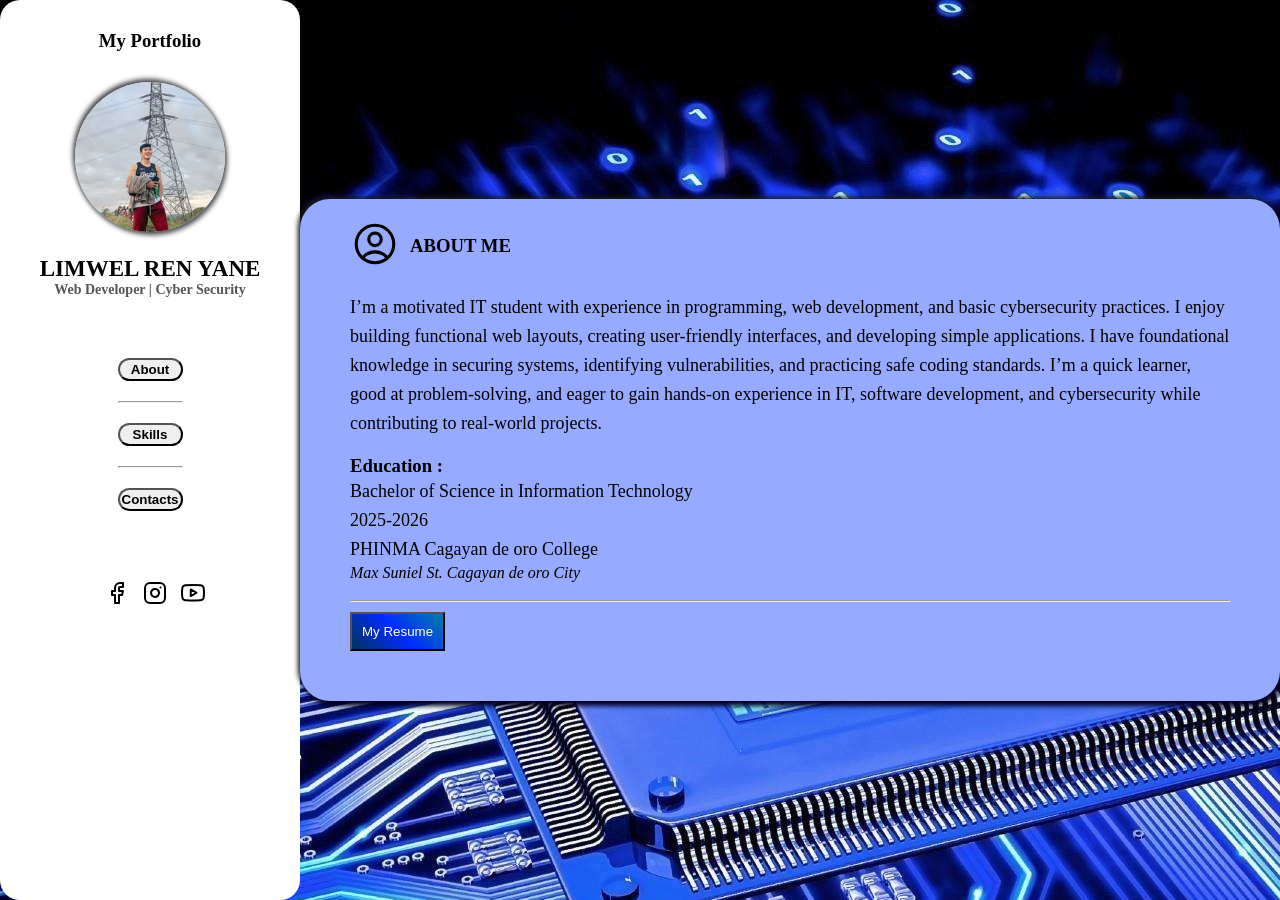
==== index.html @ 71561e13 "Update and rename lim.html to index.html" ====
<!DOCTYPE html>
<html lang="en">
<head>
  <meta charset="UTF-8" />
  <meta name="viewport" content="width=device-width, initial-scale=1.0"/>
  <title>Limwel-Yane</title>
  <link rel="stylesheet" href="yan.css" />
</head>
<body>
  <div class="container">
    <header>
      <div class="head">
        <h3>My Portfolio</h3>
      </div>
      <div class="lim">
        <img src="imglim.jpg" alt="personal image" />
      </div>
      <div class="name">
        <h1>LIMWEL REN YANE</h1>
        <h2>Web Developer | Cyber Security</h2>
      </div>
      <nav>
        <ul>
          <li><a href="#" onclick="showSection('about')"><button>About</button></a></li><hr>
          <li><a href="#" onclick="showSection('skills')"><button>Skills</button></a></li><hr>
          <li><a href="#" onclick="showSection('contacts')"><button>Contacts</button></a></li>
        </ul> 
      </nav>
      <div class="icons">
        <svg xmlns="http://www.w3.org/2000/svg" width="24" height="24" viewBox="0 0 24 24" fill="none" stroke="currentColor" stroke-width="2" stroke-linecap="round" stroke-linejoin="round"><path d="M18 2h-3a5 5 0 0 0-5 5v3H7v4h3v8h4v-8h3l1-4h-4V7a1 1 0 0 1 1-1h3z"/></svg>
        <svg xmlns="http://www.w3.org/2000/svg" width="24" height="24" viewBox="0 0 24 24" fill="none" stroke="currentColor" stroke-width="2" stroke-linecap="round" stroke-linejoin="round"><rect x="2" y="2" width="20" height="20" rx="5" ry="5"/><path d="M16 11.37A4 4 0 1 1 12.63 8 4 4 0 0 1 16 11.37z"/><line x1="17.5" y1="6.5" x2="17.51" y2="6.5"/></svg>
        <svg xmlns="http://www.w3.org/2000/svg" width="24" height="24" viewBox="0 0 24 24" fill="none" stroke="currentColor" stroke-width="2" stroke-linecap="round" stroke-linejoin="round"><path d="M22.54 6.42a2.78 2.78 0 0 0-1.94-2C18.88 4 12 4 12 4s-6.88 0-8.6.46a2.78 2.78 0 0 0-1.94 2A29 29 0 0 0 1 11.75a29 29 0 0 0 .46 5.33A2.78 2.78 0 0 0 3.4 19c1.72.46 8.6.46 8.6.46s6.88 0 8.6-.46a2.78 2.78 0 0 0 1.94-2 29 29 0 0 0 .46-5.25 29 29 0 0 0-.46-5.33z"/><polygon points="9.75 15.02 15.5 11.75 9.75 8.48 9.75 15.02"/></svg>
      </div>
    </header>

    <section class="about section" id="about">
      <div class="title-row">
        <div class="profile-icon">
          <svg xmlns="http://www.w3.org/2000/svg" fill="none" viewBox="0 0 24 24" stroke-width="1.5" stroke="currentColor" class="size-6">
            <path stroke-linecap="round" stroke-linejoin="round" d="M17.982 18.725A7.488 7.488 0 0 0 12 15.75a7.488 7.488 0 0 0-5.982 2.975m11.963 0a9 9 0 1 0-11.963 0m11.963 0A8.966 8.966 0 0 1 12 21a8.966 8.966 0 0 1-5.982-2.275M15 9.75a3 3 0 1 1-6 0 3 3 0 0 1 6 0Z" />
          </svg>
        </div>
        <h3>ABOUT ME</h3>
      </div>
      <p>
        I’m a motivated IT student with experience in programming, web development, and basic cybersecurity practices. I enjoy building functional web layouts, creating user-friendly interfaces, and developing simple applications. I have foundational knowledge in securing systems, identifying vulnerabilities, and practicing safe coding standards. I’m a quick learner, good at problem-solving, and eager to gain hands-on experience in IT, software development, and cybersecurity while contributing to real-world projects.
      </p><br>
      <h3>Education :</h3>
      <p>Bachelor of Science in Information Technology</p>
      <p>2025-2026</p>
      <p>PHINMA Cagayan de oro College</p>
      <i>Max Suniel St. Cagayan de oro City</i><br><br><HR></HR>
      <a href="Resume.pdf" target="_blank">
        <button class="btn_resume">My Resume</button>
      </a>
    </section>

    <section id="skills" class="section skills" style="display: none;">
      <div class="title-row">
        <div class="profile-icon">
          <svg xmlns="http://www.w3.org/2000/svg" fill="none" viewBox="0 0 24 24" stroke-width="1.5" stroke="currentColor" class="size-6">
            <path stroke-linecap="round" stroke-linejoin="round" d="M12 18v-5.25m0 0a6.01 6.01 0 0 0 1.5-.189m-1.5.189a6.01 6.01 0 0 1-1.5-.189m3.75 7.478a12.06 12.06 0 0 1-4.5 0m3.75 2.383a14.406 14.406 0 0 1-3 0M14.25 18v-.192c0-.983.658-1.823 1.508-2.316a7.5 7.5 0 1 0-7.517 0c.85.493 1.509 1.333 1.509 2.316V18" />
          </svg>
        </div>
        <h3>SKILLS</h3>
      </div>
      <div class="skills_1">

        <div class="part1">
          <h4>Technical Skills :</h4>
          <ul><br>
            <li>Web Development (HTML, CSS, JavaScript) </li>
            <li>Responsive Web Design</li>
            <li>Basic Backend Development </li>
          </ul><br>
          <h4>Cybersecurity Skills :</h4>
          <ul><br>
            <li>Network Security Fundamentals </li>
            <li>Basic Cybersecurity Concepts </li>
          </ul>
          <h4>Tools :</h4>
          <li>Visual Studio Code </li>
          <li>Git & GitHub</li>
          <li>Browser Developer Tools</li>

    </section>

    <section id="contacts" class="section" style="display: none;">
      <div class="title-row">
        <div class="profile-icon">
          <svg xmlns="http://www.w3.org/2000/svg" fill="none" viewBox="0 0 24 24" stroke-width="1.5" stroke="currentColor" class="size-6">
            <path stroke-linecap="round" stroke-linejoin="round" d="M2.25 6.75c0 8.284 6.716 15 15 15h2.25a2.25 2.25 0 0 0 2.25-2.25v-1.372c0-.516-.351-.966-.852-1.091l-4.423-1.106c-.44-.11-.902.055-1.173.417l-.97 1.293c-.282.376-.769.542-1.21.38a12.035 12.035 0 0 1-7.143-7.143c-.162-.441.004-.928.38-1.21l1.293-.97c.363-.271.527-.734.417-1.173L6.963 3.102a1.125 1.125 0 0 0-1.091-.852H4.5A2.25 2.25 0 0 0 2.25 4.5v2.25Z" />
          </svg>
        </div>
        <h3>CONTACTS</h3>
      </div>
      <li>Email :  <button><a style="font-size: medium; color: darkblue;" href="mailto:limwelyane@gmail.com">limwelyane@gmail.com</a></button></li>
      <li>Facebook Account :   <button><a style="font-size: medium; color: darkblue;" href="https://www.facebook.com/share/1EpubHa6kN/" target="_blank"> Limwel Yane</a></button></li>
      <li>Contact Number : (63) 9398-866-823</li>
      <li>Address : Cagayan De Oro City, Misamis Oriental, Philippines | 9020</li>
    </section>
  </div>

  <script src="ren.js"></script>

</body>
</html>
---- yan.css ----
* {
  margin: 0;
  padding: 0;
  box-sizing: border-box;
}

body {
  background-image: url(computer.jpg);
  color: #fff;
}

.container {
  display: flex;
  flex-wrap: wrap;
  min-height: 100vh;
  color: black;
}

header {
  font-family: 'Times New Roman', Times, serif;
  width: 300px;
  background-color: white;
  padding: 30px;
  display: flex;
  flex-direction: column;
  align-items: center;
  border-radius: 20px;
  flex-shrink: 0;
}

.head h3 {
  margin-bottom: 30px;
}

.lim img {
  width: 150px;
  height: 150px;
  object-fit: cover;
  border-radius: 50%;
  box-shadow: 2px 3px 5px #48494d, -2px -3px 5px #434449;
  margin-bottom: 20px;
}
.profile-icon svg{
  color:white;
}

.name {
  text-align: center;
  margin-bottom: 40px;
}

.name h1 {
  font-size: 23px;
}

.name h2 {
  font-size: 14px;
  color: #555;
}

nav ul {
  list-style: none;
}

nav ul li {
  margin: 20px 0;
}

nav ul li a button{
  text-decoration: none;
  color: black;
  font-weight: bold;
  transition: color 0.5s;
  padding: 2px;
  width: 65px;
  border-radius: 30px;
}

nav ul li a button:hover {
  color: #fff;
  background: #007EA7;
}

.icons svg {
  margin-top: 50px;
  margin-left: 10px;
}

section.about {
  flex: 1;
  padding-top: 20px;
  padding-left: 50px;
  padding-bottom: 50px;
  padding-right: 50px;
  color: black;
  max-width: 1000px;
  border-radius: 30px;
  background-color: #96aaff;
  margin: auto;
  box-shadow: 3px 5px 5px rgb(5, 0, 32), -2px -2px 5px rgb(28, 28, 28);
}
.title-row {
  display: flex;
  align-items: center;
  gap: 10px;
  margin-bottom: 20px;
}

.title-row .profile-icon svg {
  color: black;
  width: 50px;
  height: 50px;
}

.skills_1 ul {
  display: flex;
  align-items: center;
  gap: 50px;
}


section.about h2 {
  padding-top: 25px;
  font-size: 30px;
  margin-bottom: 20px;
}

section.about p {
  font-family: mardoto;
  font-size: 18px;
  line-height: 1.6;
}


#skills {
  flex: 1;
  max-width: 1000px;
  background-color: #96aaff;
  padding-top: 20px;
  padding-left: 50px;
  padding-bottom: 50px;
  padding-right: 50px;
  margin: auto;
  color: black;
  border-radius: 30px;
  box-shadow: 3px 5px 5px rgb(5, 0, 32), -2px -2px 5px rgb(28, 28, 28);
}

#skills h2 {
  padding-top: 25px;
  font-size: 32px;
  margin-bottom: 20px;
}

#skills h4 {
  line-height: 1.6;
  margin-bottom: 10px;
}

#skills ul {
  list-style-type: none;
  margin-left: 20px;
}

#skills li {
  font-size: 15px;
  line-height: 1.6;
  margin-bottom: 10px;
}


#contacts {
  flex: 1;
  margin: auto;
  max-width: 1000px;
  padding-top: 20px;
  padding-left: 50px;
  padding-bottom: 50px;
  padding-right: 50px;
  background-color: #96aaff;
  color: black;
  border-radius: 30px;
  box-shadow: 3px 5px 5px rgb(5, 0, 32), -2px -2px 5px rgb(28, 28, 28);
}

#contacts h2 {
  color: rgb(13, 150, 200);
  padding-top: 25px;
  font-size: 32px;
  margin-bottom: 20px;
}

#contacts li {
  font-size: 18px;
  line-height: 1.6;
  margin-bottom: 10px;
  list-style-type: circle;
}

#contacts button {
  border-radius: 5px;
  padding: 3px;
}

@media (max-width: 900px) {
  .container {
    flex-direction: column;
    align-items: center;
  }

  header {
    width: 90%;
    margin-bottom: 30px;
  }

  section {
    width: 90%;
  }

  #slides .slide {
    height: auto;
  }
}
.btn_resume {
  background: linear-gradient(
    45deg,
    #003459, #002bff, #007EA7
  );
  color: #fff;
  padding: 10px;
  margin-top: 10px;
  
}
.btn_resume:hover{
  color: #fff;
  background: #003459;
}

/* Phones */
@media (max-width: 600px) {
  header {
    width: 100%;
    padding: 20px;
  }

  .name h1 {
    font-size: 18px;
  }

  .name h2 {
    font-size: 12px;
  }

  section.about,
  #skills,
  .projects1,
  #contacts {
    width: 100%;
    padding: 30px 20px;
  }

  .inside {
    width: 100%;
  }

  nav ul li {
    margin: 10px 0;
    text-align: center;
  }

  .btn {
    padding: 10px 25px;
    font-size: 14px;
  }
}
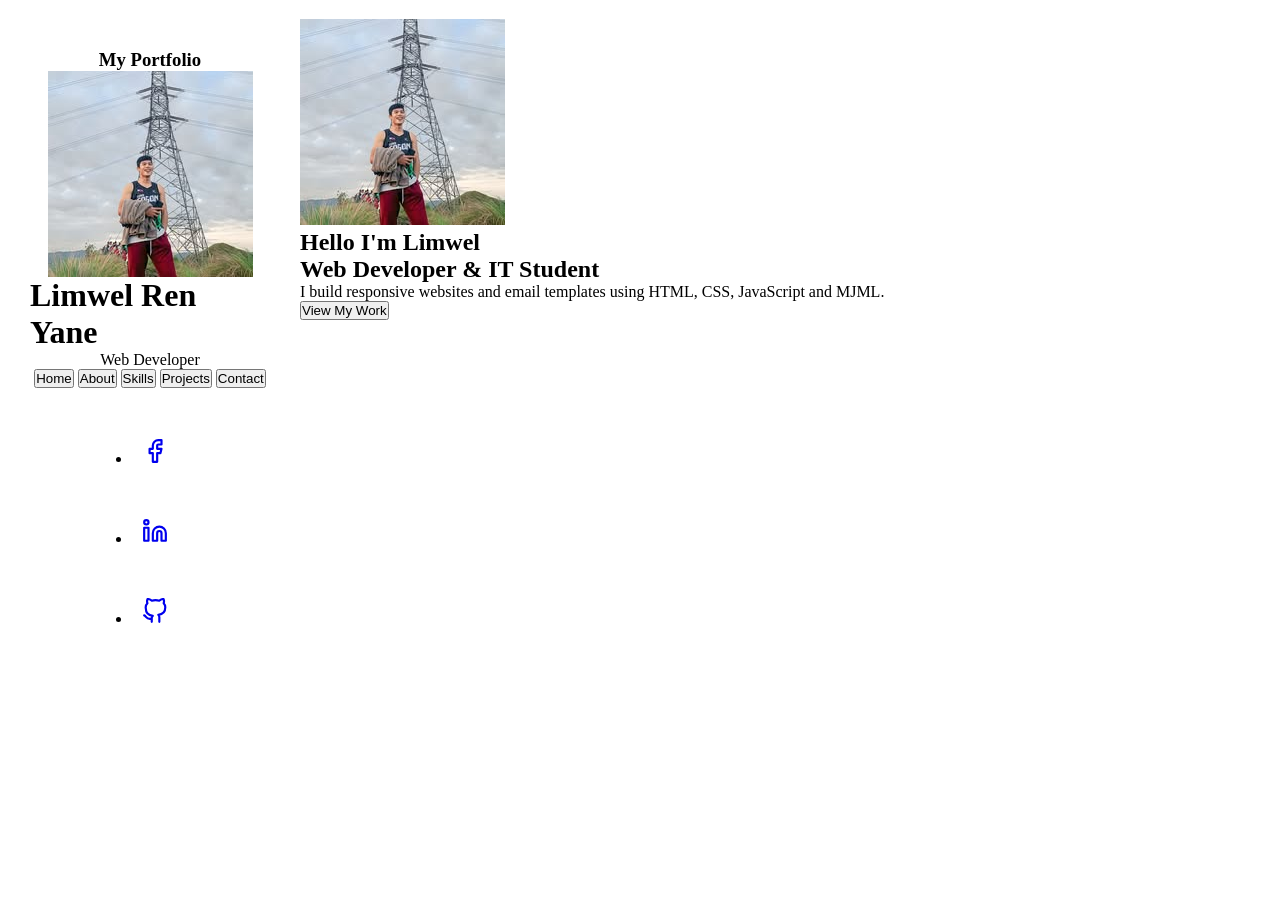
==== commit 7f31bb62: "Update index.html" ====
--- a/index.html
+++ b/index.html
@@ -1,107 +1,167 @@
 <!DOCTYPE html>
 <html lang="en">
 <head>
-  <meta charset="UTF-8" />
-  <meta name="viewport" content="width=device-width, initial-scale=1.0"/>
-  <title>Limwel-Yane</title>
-  <link rel="stylesheet" href="yan.css" />
+<meta charset="UTF-8">
+<meta name="viewport" content="width=device-width, initial-scale=1.0">
+<title>Limwel Ren Yane | Portfolio</title>
+
+<link rel="stylesheet" href="yan.css">
+
+<link href="https://fonts.googleapis.com/css2?family=Poppins:wght@300;400;500;600;700&display=swap" rel="stylesheet">
+
+<script>
+function showSection(id){
+
+let sections=document.querySelectorAll(".section");
+
+sections.forEach(section=>{
+section.style.display="none";
+});
+
+document.getElementById(id).style.display="block";
+
+}
+
+function toggleMenu(){
+    document.querySelector("header").classList.toggle("active");
+}
+</script>
+
 </head>
+
 <body>
-  <div class="container">
-    <header>
-      <div class="head">
-        <h3>My Portfolio</h3>
-      </div>
-      <div class="lim">
-        <img src="imglim.jpg" alt="personal image" />
-      </div>
-      <div class="name">
-        <h1>LIMWEL REN YANE</h1>
-        <h2>Web Developer | Cyber Security</h2>
-      </div>
-      <nav>
-        <ul>
-          <li><a href="#" onclick="showSection('about')"><button>About</button></a></li><hr>
-          <li><a href="#" onclick="showSection('skills')"><button>Skills</button></a></li><hr>
-          <li><a href="#" onclick="showSection('contacts')"><button>Contacts</button></a></li>
-        </ul> 
-      </nav>
-      <div class="icons">
-        <svg xmlns="http://www.w3.org/2000/svg" width="24" height="24" viewBox="0 0 24 24" fill="none" stroke="currentColor" stroke-width="2" stroke-linecap="round" stroke-linejoin="round"><path d="M18 2h-3a5 5 0 0 0-5 5v3H7v4h3v8h4v-8h3l1-4h-4V7a1 1 0 0 1 1-1h3z"/></svg>
-        <svg xmlns="http://www.w3.org/2000/svg" width="24" height="24" viewBox="0 0 24 24" fill="none" stroke="currentColor" stroke-width="2" stroke-linecap="round" stroke-linejoin="round"><rect x="2" y="2" width="20" height="20" rx="5" ry="5"/><path d="M16 11.37A4 4 0 1 1 12.63 8 4 4 0 0 1 16 11.37z"/><line x1="17.5" y1="6.5" x2="17.51" y2="6.5"/></svg>
-        <svg xmlns="http://www.w3.org/2000/svg" width="24" height="24" viewBox="0 0 24 24" fill="none" stroke="currentColor" stroke-width="2" stroke-linecap="round" stroke-linejoin="round"><path d="M22.54 6.42a2.78 2.78 0 0 0-1.94-2C18.88 4 12 4 12 4s-6.88 0-8.6.46a2.78 2.78 0 0 0-1.94 2A29 29 0 0 0 1 11.75a29 29 0 0 0 .46 5.33A2.78 2.78 0 0 0 3.4 19c1.72.46 8.6.46 8.6.46s6.88 0 8.6-.46a2.78 2.78 0 0 0 1.94-2 29 29 0 0 0 .46-5.25 29 29 0 0 0-.46-5.33z"/><polygon points="9.75 15.02 15.5 11.75 9.75 8.48 9.75 15.02"/></svg>
-      </div>
-    </header>
+    <div class="menu-btn" onclick="toggleMenu()"><b>☰</b></div>
+    <div class="container">
+        <header>
+            <h3>My Portfolio</h3>
+            <img src="imglim.jpg" class="profile">
+            <h1>Limwel Ren Yane</h1>
+            <p>Web Developer</p>
+            <nav> 
+                <button onclick="showSection('home'); toggleMenu()">Home</button>
+                <button onclick="showSection('about'); toggleMenu()">About</button>
+                <button onclick="showSection('skills'); toggleMenu()">Skills</button>
+                <button onclick="showSection('projects'); toggleMenu()">Projects</button>
+                <button onclick="showSection('contact'); toggleMenu()">Contact</button>
+            </nav>
+            <div class="icons">
+                <ul>
+                    <li><a href="https://www.facebook.com/limwelren.yane.26"><svg xmlns="http://www.w3.org/2000/svg" width="26" height="26" viewBox="0 0 24 24" fill="none" stroke="currentColor" stroke-width="2" stroke-linecap="round" stroke-linejoin="round"><path d="M18 2h-3a5 5 0 0 0-5 5v3H7v4h3v8h4v-8h3l1-4h-4V7a1 1 0 0 1 1-1h3z"/></svg></li></a>
+                    <li><a href="www.linkedin.com/in/limwel06profile"><svg xmlns="http://www.w3.org/2000/svg" width="26" height="26" viewBox="0 0 24 24" fill="none" stroke="currentColor" stroke-width="2" stroke-linecap="round" stroke-linejoin="round"><path d="M16 8a6 6 0 0 1 6 6v7h-4v-7a2 2 0 0 0-2-2 2 2 0 0 0-2 2v7h-4v-7a6 6 0 0 1 6-6z"></path><rect x="2" y="9" width="4" height="12"></rect><circle cx="4" cy="4" r="2"></circle></svg></a></li>
+                    <li><a href="https://github.com/limwelyane-dev"><svg xmlns="http://www.w3.org/2000/svg" width="26" height="26" viewBox="0 0 24 24" fill="none" stroke="currentColor" stroke-width="2" stroke-linecap="round" stroke-linejoin="round"><path d="M9 19c-5 1.5-5-2.5-7-3m14 6v-3.87a3.37 3.37 0 0 0-.94-2.61c3.14-.35 6.44-1.54 6.44-7A5.44 5.44 0 0 0 20 4.77 5.07 5.07 0 0 0 19.91 1S18.73.65 16 2.48a13.38 13.38 0 0 0-7 0C6.27.65 5.09 1 5.09 1A5.07 5.07 0 0 0 5 4.77 5.44 5.44 0 0 0 3.5 9.5c0 5.42 3.3 6.61 6.44 7A3.37 3.37 0 0 0 9 18.13V22"/></svg></a></li>
+                </ul>
+                
+            </div>
+        </header>
+        <main>
+            <section id="home" class="section hero">
+                <div class="hero-content">
 
-    <section class="about section" id="about">
-      <div class="title-row">
-        <div class="profile-icon">
-          <svg xmlns="http://www.w3.org/2000/svg" fill="none" viewBox="0 0 24 24" stroke-width="1.5" stroke="currentColor" class="size-6">
-            <path stroke-linecap="round" stroke-linejoin="round" d="M17.982 18.725A7.488 7.488 0 0 0 12 15.75a7.488 7.488 0 0 0-5.982 2.975m11.963 0a9 9 0 1 0-11.963 0m11.963 0A8.966 8.966 0 0 1 12 21a8.966 8.966 0 0 1-5.982-2.275M15 9.75a3 3 0 1 1-6 0 3 3 0 0 1 6 0Z" />
-          </svg>
-        </div>
-        <h3>ABOUT ME</h3>
-      </div>
-      <p>
-        I’m a motivated IT student with experience in programming, web development, and basic cybersecurity practices. I enjoy building functional web layouts, creating user-friendly interfaces, and developing simple applications. I have foundational knowledge in securing systems, identifying vulnerabilities, and practicing safe coding standards. I’m a quick learner, good at problem-solving, and eager to gain hands-on experience in IT, software development, and cybersecurity while contributing to real-world projects.
-      </p><br>
-      <h3>Education :</h3>
-      <p>Bachelor of Science in Information Technology</p>
-      <p>2025-2026</p>
-      <p>PHINMA Cagayan de oro College</p>
-      <i>Max Suniel St. Cagayan de oro City</i><br><br><HR></HR>
-      <a href="Resume.pdf" target="_blank">
-        <button class="btn_resume">My Resume</button>
-      </a>
-    </section>
+                    <div class="profile_img">
+                        <img src="imglim.jpg" alt="">
+                    </div>
 
-    <section id="skills" class="section skills" style="display: none;">
-      <div class="title-row">
-        <div class="profile-icon">
-          <svg xmlns="http://www.w3.org/2000/svg" fill="none" viewBox="0 0 24 24" stroke-width="1.5" stroke="currentColor" class="size-6">
-            <path stroke-linecap="round" stroke-linejoin="round" d="M12 18v-5.25m0 0a6.01 6.01 0 0 0 1.5-.189m-1.5.189a6.01 6.01 0 0 1-1.5-.189m3.75 7.478a12.06 12.06 0 0 1-4.5 0m3.75 2.383a14.406 14.406 0 0 1-3 0M14.25 18v-.192c0-.983.658-1.823 1.508-2.316a7.5 7.5 0 1 0-7.517 0c.85.493 1.509 1.333 1.509 2.316V18" />
-          </svg>
-        </div>
-        <h3>SKILLS</h3>
-      </div>
-      <div class="skills_1">
+                    <div class="hero-text">
+                        <h1>Hello I'm <span>Limwel</span></h1>
+                        <h2>Web Developer & IT Student</h2>
+                        <p>I build responsive websites and email templates using HTML, CSS, JavaScript and MJML.</p>
+                        <button onclick="showSection('projects')" class="btn">View My Work</button>
+                    </div>
 
-        <div class="part1">
-          <h4>Technical Skills :</h4>
-          <ul><br>
-            <li>Web Development (HTML, CSS, JavaScript) </li>
-            <li>Responsive Web Design</li>
-            <li>Basic Backend Development </li>
-          </ul><br>
-          <h4>Cybersecurity Skills :</h4>
-          <ul><br>
-            <li>Network Security Fundamentals </li>
-            <li>Basic Cybersecurity Concepts </li>
-          </ul>
-          <h4>Tools :</h4>
-          <li>Visual Studio Code </li>
-          <li>Git & GitHub</li>
-          <li>Browser Developer Tools</li>
+                </div>
+            </section>
 
-    </section>
+            <section id="about" class="section" style="display:none">
+                <h2>About Me</h2>
+                <p>
+                    I am an Information Technology student passionate about web development and building responsive websites. I enjoy creating clean user interfaces and learning new technologies related to software development and cybersecurity.
+                </p><br>
+                <p>
+                    With <b>1 year and 2 months of experience</b> in building websites and responsive emails in Arcanys, I am eager to expand my skills further and share my knowledge in creating effective and engaging web solutions.
+                </p><br>
+                <h3>Education</h3>
+                <p>Bachelor of Science in Information Technology</p>
+                <p>PHINMA Cagayan de Oro College</p>
+                <p>2025 – 2026 Present</p><br>
+                <p>Bachelor of Science in Criminology</p>
+                <p>PHINMA Cagayan de Oro College</p>
+                <p>2019 – 2024</p>
 
-    <section id="contacts" class="section" style="display: none;">
-      <div class="title-row">
-        <div class="profile-icon">
-          <svg xmlns="http://www.w3.org/2000/svg" fill="none" viewBox="0 0 24 24" stroke-width="1.5" stroke="currentColor" class="size-6">
-            <path stroke-linecap="round" stroke-linejoin="round" d="M2.25 6.75c0 8.284 6.716 15 15 15h2.25a2.25 2.25 0 0 0 2.25-2.25v-1.372c0-.516-.351-.966-.852-1.091l-4.423-1.106c-.44-.11-.902.055-1.173.417l-.97 1.293c-.282.376-.769.542-1.21.38a12.035 12.035 0 0 1-7.143-7.143c-.162-.441.004-.928.38-1.21l1.293-.97c.363-.271.527-.734.417-1.173L6.963 3.102a1.125 1.125 0 0 0-1.091-.852H4.5A2.25 2.25 0 0 0 2.25 4.5v2.25Z" />
-          </svg>
-        </div>
-        <h3>CONTACTS</h3>
-      </div>
-      <li>Email :  <button><a style="font-size: medium; color: darkblue;" href="mailto:limwelyane@gmail.com">limwelyane@gmail.com</a></button></li>
-      <li>Facebook Account :   <button><a style="font-size: medium; color: darkblue;" href="https://www.facebook.com/share/1EpubHa6kN/" target="_blank"> Limwel Yane</a></button></li>
-      <li>Contact Number : (63) 9398-866-823</li>
-      <li>Address : Cagayan De Oro City, Misamis Oriental, Philippines | 9020</li>
-    </section>
-  </div>
+            </section>
 
-  <script src="ren.js"></script>
+            <section id="skills" class="section" style="display:none">
+                <h2>Skills</h2>
+                <div class="skill">
+                    <p>HTML</p>
+                    <div class="bar">
+                        <div class="progress html"></div>
+                    </div>
+                </div>
+                <div class="skill">
+                    <p>CSS</p>
+                    <div class="bar">
+                        <div class="progress css"></div>
+                     </div>
+                </div>
+                <div class="skill">
+                    <p>JavaScript</p>
+                    <div class="bar">
+                        <div class="progress js"></div>
+                    </div>
+                </div>
+                <div class="skill">
+                    <p>Jquery</p>
+                    <div class="bar">
+                        <div class="progress jquery"></div>
+                    </div>
+                </div>
+                <div class="skill">
+                    <p>MJML Email Templates</p>
+                    <div class="bar">
+                        <div class="progress mjml"></div>
+                    </div>
+                </div>
+            </section>
+            
+            <section id="projects" class="section" style="display:none">
+                <h2>Projects</h2>
+                <div class="project-grid">
+                    <div class="card">
+                        <h3>Portfolio Website</h3>
+                        <p>Responsive developer portfolio built with HTML and CSS.</p>
+                    </div>
+                    <div class="card">
+                        <h3>Personal Business website</h3>
+                        <p>A Business Website offering different high-quality foods and drinks.</p>
+                    </div>
+                    <div class="card">
+                        <h3>Java Receipt System</h3>
+                        <p>A console based receipt generator developed using Java.</p>
+                    </div>
+                    <div class="card">
+                        <h3>MJML Email Templates</h3>
+                        <p>Responsive email templates designed using MJML.</p>
+                    </div>
+                </div>
+            </section>
+            
+            <section id="contact" class="section" style="display:none">
+                <div class="contact_sec">
+                    <div>
+                        <h2>Contact</h2>
+                        <p>Email: limwelyane@gmail.com</p>
+                        <p>Phone: +63 9398 866 823</p>
+                        <p>Location: Cagayan de Oro City</p>
+                    </div>
+                
+                    <div>
+                        <h3>Profile Links:</h3>
+                        <p>Facebook: <br>https://www.facebook.com/limwelren.yane.26</p>
+                    </div>
+                </div>
+            </section>
+        </main>
+    </div>
 
 </body>
 </html>
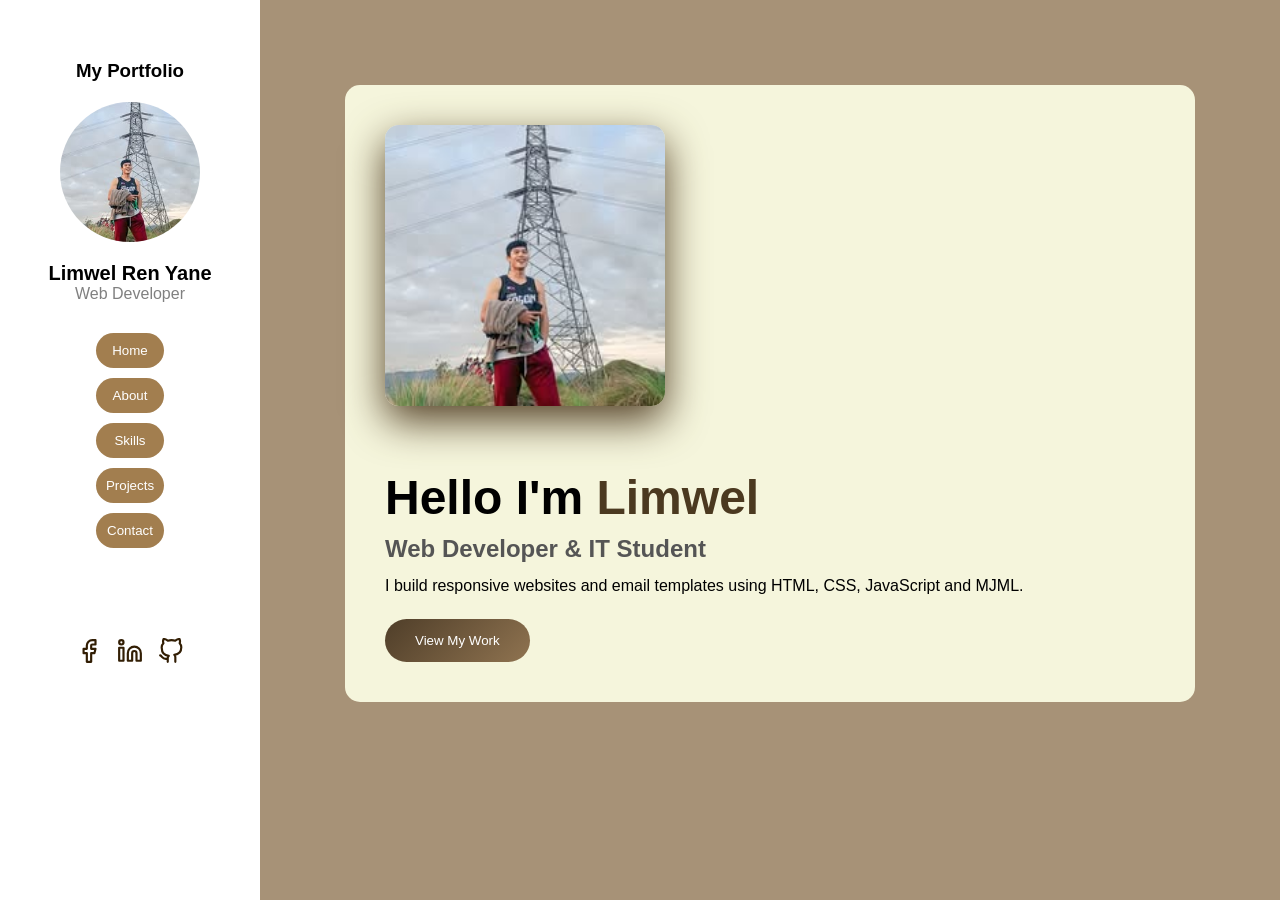
==== commit 5af0fc2b: "Update index.html" ====
--- a/index.html
+++ b/index.html
@@ -8,24 +8,7 @@
 <link rel="stylesheet" href="yan.css">
 
 <link href="https://fonts.googleapis.com/css2?family=Poppins:wght@300;400;500;600;700&display=swap" rel="stylesheet">
-
-<script>
-function showSection(id){
-
-let sections=document.querySelectorAll(".section");
-
-sections.forEach(section=>{
-section.style.display="none";
-});
-
-document.getElementById(id).style.display="block";
-
-}
-
-function toggleMenu(){
-    document.querySelector("header").classList.toggle("active");
-}
-</script>
+<script src="ren.js"></script>
 
 </head>
 
--- a/yan.css
+++ b/yan.css
@@ -1,277 +1,330 @@
-
-
-* {
-  margin: 0;
-  padding: 0;
-  box-sizing: border-box;
-}
-
-body {
-  background-image: url(computer.jpg);
-  color: #fff;
-}
-
-.container {
-  display: flex;
-  flex-wrap: wrap;
-  min-height: 100vh;
-  color: black;
-}
-
-header {
-  font-family: 'Times New Roman', Times, serif;
-  width: 300px;
-  background-color: white;
-  padding: 30px;
-  display: flex;
+*{
+margin:0;
+padding:0;
+box-sizing:border-box;
+}
+
+body{
+
+font-family:'Poppins',sans-serif;
+
+background:#A79277;
+background-size:cover;
+background-position:center;
+
+}
+
+
+.container{
+
+display:flex;
+min-height:100vh;
+
+}
+
+
+/* SIDEBAR */
+
+header{
+
+width:260px;
+background:white;
+padding:30px;
+text-align:center;
+
+display:flex;
+flex-direction:column;
+align-items:center;
+
+}
+
+header h3{
+margin-top: 30px;
+margin-bottom:20px;
+
+}
+
+.profile{
+
+width:140px;
+height:140px;
+border-radius:50%;
+object-fit:cover;
+margin-bottom:20px;
+
+}
+
+header h1{
+
+font-size:20px;
+
+}
+
+header p{
+
+color:gray;
+margin-bottom:30px;
+
+}
+
+nav{
+
+display:flex;
+flex-direction:column;
+gap:10px;
+
+}
+
+nav button{
+
+padding:10px;
+border:none;
+background:#a27e4f;
+color:white;
+border-radius:20px;
+cursor:pointer;
+transition:.3s;
+
+}
+
+nav button:hover{
+
+background:#523e24;
+
+}
+
+.icons{
+    margin-top: 90px;
+    margin-bottom: 20px;
+    
+}
+.icons ul{
+    display: flex;
+    flex-direction: row;
+    gap: 15px;
+    list-style: none;
+}
+.icons a{
+    color: #321e04;
+   
+}
+.icons li:hover{
+    transform:translateY(-8px);
+}
+.menu-btn{
+    display: none;
+    font-size: 30px;
+    cursor: pointer;
+    position: fixed;
+    top: 20px;
+    left:20px;
+    z-index:1100;
+    color:#392914;
+    
+}
+
+/* MAIN CONTENT */
+
+main{
+
+flex:1;
+padding:85px;
+
+}
+
+.section{
+
+background: beige;
+
+padding:40px;
+
+border-radius:15px;
+
+animation:fade .7s ease;
+
+}
+
+
+@keyframes fade{
+
+from{
+opacity:0;
+transform:translateY(20px);
+}
+
+to{
+opacity:1;
+transform:translateY(0);
+}
+
+}
+
+
+/* HERO */
+
+.hero-content{
+display:flex;
+align-items:center;
+justify-content:space-between;
+gap:60px;
+flex-wrap:wrap;
+}
+
+.profile_img img{
+width:280px;
+border-radius:5%;
+box-shadow:0 15px 40px #534026;
+transition:.4s;
+}
+
+.profile_img img:hover{
+transform:scale(1.05);
+}
+
+.hero h1{
+font-size:48px;
+}
+
+.hero span{
+color:#4b3920;
+}
+
+.hero h2{
+color:#555;
+margin:10px 0;
+}
+
+.hero p{
+margin-bottom:20px;
+line-height:1.6;
+}
+
+.btn{
+padding:14px 30px;
+background:linear-gradient(135deg,#4f3e29,#8f7350);
+color:white;
+border:none;
+border-radius:30px;
+cursor:pointer;
+transition:.3s;
+}
+
+.btn:hover{
+transform:translateY(-3px);
+box-shadow:0 10px 20px rgba(0,0,0,0.2);
+}
+
+/* SKILLS */
+
+.skill{
+
+margin-top:20px;
+
+}
+
+.bar{
+
+width:100%;
+height:10px;
+background:#ddd;
+border-radius:10px;
+border: 1px solid #735733;
+}
+
+.progress{
+
+height:11px;
+border-radius:10px;
+background:#513613;
+
+}
+
+.html{
+
+width:97%;
+
+}
+
+.css{
+
+width:85%;
+
+}
+
+.js{
+
+width:60%;
+
+}
+
+.jquery{
+    width: 75%;
+}
+
+.mjml{
+
+width:90%;
+
+}
+
+
+/* PROJECTS */
+
+.project-grid{
+
+display:grid;
+grid-template-columns:repeat(auto-fit,minmax(250px,1fr));
+gap:20px;
+margin-top:30px;
+
+}
+
+.card{
+
+background:white;
+padding:20px;
+border-radius:10px;
+box-shadow:0 5px 15px rgba(0,0,0,0.2);
+transition:.3s;
+
+}
+
+.card:hover{
+
+transform:translateY(-12px);
+
+}
+.contact_sec{
+  display:flex;
   flex-direction: column;
-  align-items: center;
-  border-radius: 20px;
-  flex-shrink: 0;
-}
-
-.head h3 {
-  margin-bottom: 30px;
-}
-
-.lim img {
-  width: 150px;
-  height: 150px;
-  object-fit: cover;
-  border-radius: 50%;
-  box-shadow: 2px 3px 5px #48494d, -2px -3px 5px #434449;
-  margin-bottom: 20px;
-}
-.profile-icon svg{
-  color:white;
-}
-
-.name {
-  text-align: center;
-  margin-bottom: 40px;
-}
-
-.name h1 {
-  font-size: 23px;
-}
-
-.name h2 {
-  font-size: 14px;
-  color: #555;
-}
-
-nav ul {
-  list-style: none;
-}
-
-nav ul li {
-  margin: 20px 0;
-}
-
-nav ul li a button{
-  text-decoration: none;
-  color: black;
-  font-weight: bold;
-  transition: color 0.5s;
-  padding: 2px;
-  width: 65px;
-  border-radius: 30px;
-}
-
-nav ul li a button:hover {
-  color: #fff;
-  background: #007EA7;
-}
-
-.icons svg {
-  margin-top: 50px;
-  margin-left: 10px;
-}
-
-section.about {
-  flex: 1;
-  padding-top: 20px;
-  padding-left: 50px;
-  padding-bottom: 50px;
-  padding-right: 50px;
-  color: black;
-  max-width: 1000px;
-  border-radius: 30px;
-  background-color: #96aaff;
-  margin: auto;
-  box-shadow: 3px 5px 5px rgb(5, 0, 32), -2px -2px 5px rgb(28, 28, 28);
-}
-.title-row {
-  display: flex;
-  align-items: center;
-  gap: 10px;
-  margin-bottom: 20px;
-}
-
-.title-row .profile-icon svg {
-  color: black;
-  width: 50px;
-  height: 50px;
-}
-
-.skills_1 ul {
-  display: flex;
-  align-items: center;
-  gap: 50px;
-}
-
-
-section.about h2 {
-  padding-top: 25px;
-  font-size: 30px;
-  margin-bottom: 20px;
-}
-
-section.about p {
-  font-family: mardoto;
-  font-size: 18px;
-  line-height: 1.6;
-}
-
-
-#skills {
-  flex: 1;
-  max-width: 1000px;
-  background-color: #96aaff;
-  padding-top: 20px;
-  padding-left: 50px;
-  padding-bottom: 50px;
-  padding-right: 50px;
-  margin: auto;
-  color: black;
-  border-radius: 30px;
-  box-shadow: 3px 5px 5px rgb(5, 0, 32), -2px -2px 5px rgb(28, 28, 28);
-}
-
-#skills h2 {
-  padding-top: 25px;
-  font-size: 32px;
-  margin-bottom: 20px;
-}
-
-#skills h4 {
-  line-height: 1.6;
-  margin-bottom: 10px;
-}
-
-#skills ul {
-  list-style-type: none;
-  margin-left: 20px;
-}
-
-#skills li {
-  font-size: 15px;
-  line-height: 1.6;
-  margin-bottom: 10px;
-}
-
-
-#contacts {
-  flex: 1;
-  margin: auto;
-  max-width: 1000px;
-  padding-top: 20px;
-  padding-left: 50px;
-  padding-bottom: 50px;
-  padding-right: 50px;
-  background-color: #96aaff;
-  color: black;
-  border-radius: 30px;
-  box-shadow: 3px 5px 5px rgb(5, 0, 32), -2px -2px 5px rgb(28, 28, 28);
-}
-
-#contacts h2 {
-  color: rgb(13, 150, 200);
-  padding-top: 25px;
-  font-size: 32px;
-  margin-bottom: 20px;
-}
-
-#contacts li {
-  font-size: 18px;
-  line-height: 1.6;
-  margin-bottom: 10px;
-  list-style-type: circle;
-}
-
-#contacts button {
-  border-radius: 5px;
-  padding: 3px;
-}
-
-@media (max-width: 900px) {
-  .container {
-    flex-direction: column;
-    align-items: center;
-  }
-
-  header {
-    width: 90%;
-    margin-bottom: 30px;
-  }
-
-  section {
-    width: 90%;
-  }
-
-  #slides .slide {
-    height: auto;
-  }
-}
-.btn_resume {
-  background: linear-gradient(
-    45deg,
-    #003459, #002bff, #007EA7
-  );
-  color: #fff;
-  padding: 10px;
-  margin-top: 10px;
-  
-}
-.btn_resume:hover{
-  color: #fff;
-  background: #003459;
-}
-
-/* Phones */
-@media (max-width: 600px) {
-  header {
-    width: 100%;
-    padding: 20px;
-  }
-
-  .name h1 {
-    font-size: 18px;
-  }
-
-  .name h2 {
-    font-size: 12px;
-  }
-
-  section.about,
-  #skills,
-  .projects1,
-  #contacts {
-    width: 100%;
-    padding: 30px 20px;
-  }
-
-  .inside {
-    width: 100%;
-  }
-
-  nav ul li {
-    margin: 10px 0;
-    text-align: center;
-  }
-
-  .btn {
-    padding: 10px 25px;
-    font-size: 14px;
-  }
-}
+  gap:20px;
+  word-wrap: break-word;
+  overflow-wrap: break-word;
+}
+
+
+/* RESPONSIVE */
+
+@media(max-width:900px){
+
+header{
+position:fixed;
+top:0;
+left:-260px;
+height:100%;
+z-index:1000;
+transition: 0.3s;
+}
+
+header.active{
+left:0;
+}
+
+.menu-btn{
+display:block;
+}
+
+main{
+padding:100px 20px;
+}
+}
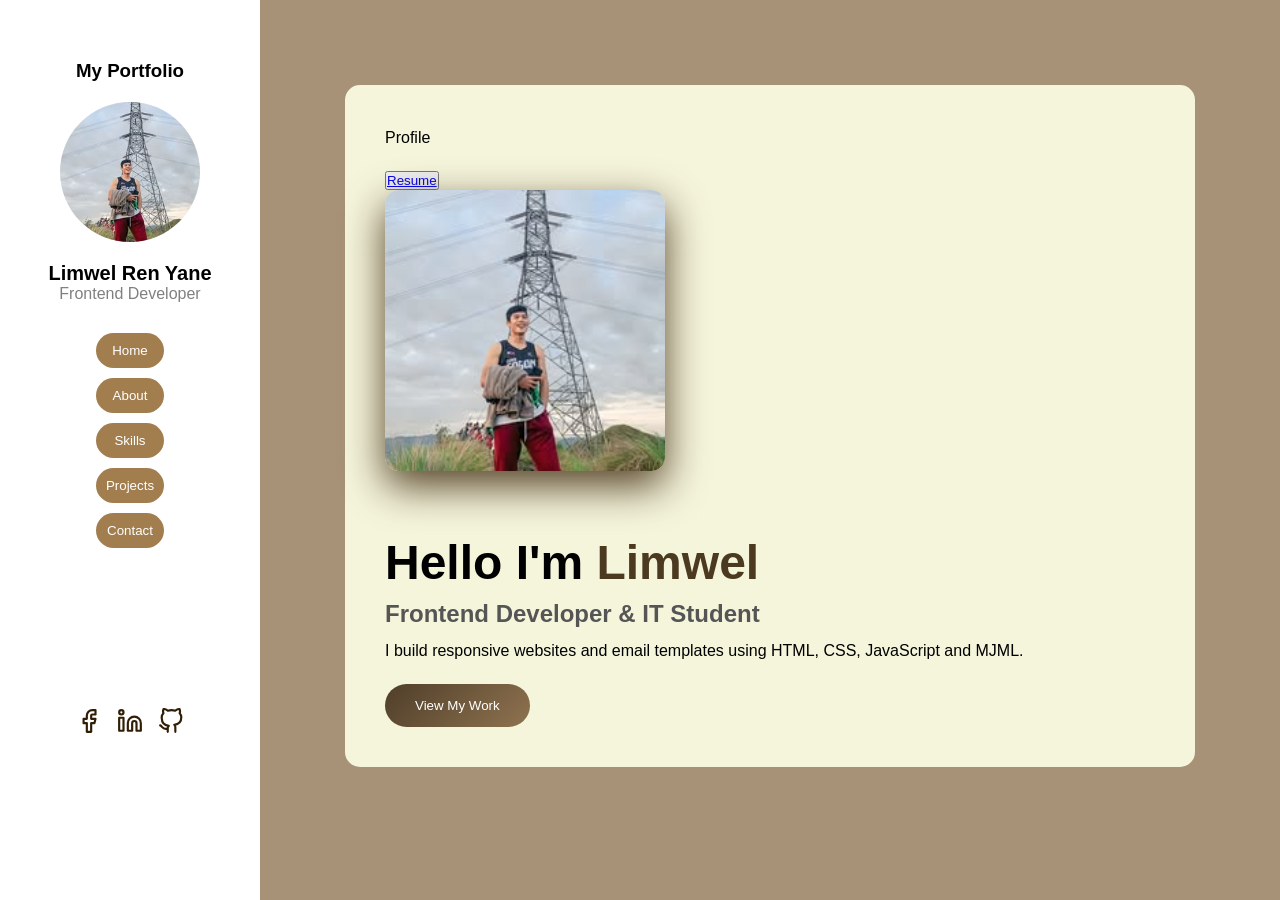
==== commit 9cc5f783: "Update index.html" ====
--- a/index.html
+++ b/index.html
@@ -8,18 +8,20 @@
 <link rel="stylesheet" href="yan.css">
 
 <link href="https://fonts.googleapis.com/css2?family=Poppins:wght@300;400;500;600;700&display=swap" rel="stylesheet">
-<script src="ren.js"></script>
 
 </head>
 
 <body>
-    <div class="menu-btn" onclick="toggleMenu()"><b>☰</b></div>
+    <div class="menu-btn" onclick="toggleMenu()">
+        ☰
+    </div>
+    <div class="overlay" onclick="toggleMenu()"></div>
     <div class="container">
         <header>
             <h3>My Portfolio</h3>
-            <img src="imglim.jpg" class="profile">
+            <img src="imglim.jpg" loading="lazy" class="profile">
             <h1>Limwel Ren Yane</h1>
-            <p>Web Developer</p>
+            <p>Frontend Developer</p>
             <nav> 
                 <button onclick="showSection('home'); toggleMenu()">Home</button>
                 <button onclick="showSection('about'); toggleMenu()">About</button>
@@ -38,98 +40,127 @@
         </header>
         <main>
             <section id="home" class="section hero">
-                <div class="hero-content">
+                <div class="top_text">
+                    <p>Profile</p>
+                    <button><a href="Resume.pdf">Resume</a></button>
+                </div>
+                <div class="first">
+                    <div class="hero-content">
 
-                    <div class="profile_img">
-                        <img src="imglim.jpg" alt="">
+                        <div class="profile_img">
+                            <img src="imglim.jpg" alt="">
+                        </div>
+
+                        <div class="hero-text">
+                            <h1>Hello I'm <span>Limwel</span></h1>
+                            <h2>Frontend Developer & IT Student</h2>
+                            <p>I build responsive websites and email templates using HTML, CSS, JavaScript and MJML.</p>
+                            <button onclick="showSection('projects')" class="btn">View My Work</button>
+                        </div>
+
                     </div>
-
-                    <div class="hero-text">
-                        <h1>Hello I'm <span>Limwel</span></h1>
-                        <h2>Web Developer & IT Student</h2>
-                        <p>I build responsive websites and email templates using HTML, CSS, JavaScript and MJML.</p>
-                        <button onclick="showSection('projects')" class="btn">View My Work</button>
-                    </div>
-
                 </div>
             </section>
 
             <section id="about" class="section" style="display:none">
-                <h2>About Me</h2>
-                <p>
-                    I am an Information Technology student passionate about web development and building responsive websites. I enjoy creating clean user interfaces and learning new technologies related to software development and cybersecurity.
-                </p><br>
-                <p>
-                    With <b>1 year and 2 months of experience</b> in building websites and responsive emails in Arcanys, I am eager to expand my skills further and share my knowledge in creating effective and engaging web solutions.
-                </p><br>
-                <h3>Education</h3>
-                <p>Bachelor of Science in Information Technology</p>
-                <p>PHINMA Cagayan de Oro College</p>
-                <p>2025 – 2026 Present</p><br>
-                <p>Bachelor of Science in Criminology</p>
-                <p>PHINMA Cagayan de Oro College</p>
-                <p>2019 – 2024</p>
+                <div class="top_text">
+                    <p>About</p>
+                    <button><a href="Resume.pdf">Resume</a></button>
+                </div>
+                <div class="first">
+                    <h2>About Me</h2>
+                    <p>
+                        I am an Information Technology student passionate about web development and building responsive websites. I enjoy creating clean user interfaces and learning new technologies related to software development and cybersecurity.
+                    </p><br>
+                    <p>
+                        With <b>1 year and 2 months of experience</b> in building websites and responsive emails in Arcanys, I am eager to expand my skills further and share my knowledge in creating effective and engaging web solutions.
+                    </p><br>
+                    <h3>Education</h3>
+                    <p>Bachelor of Science in Information Technology</p>
+                    <p>PHINMA Cagayan de Oro College</p>
+                    <p>2025 – 2026 Present</p><br>
+                    <p>Bachelor of Science in Criminology</p>
+                    <p>PHINMA Cagayan de Oro College</p>
+                    <p>2019 – 2024</p>
+                </div>
 
             </section>
 
             <section id="skills" class="section" style="display:none">
-                <h2>Skills</h2>
-                <div class="skill">
-                    <p>HTML</p>
-                    <div class="bar">
-                        <div class="progress html"></div>
+                <div class="top_text">
+                    <p>Skills</p>
+                    <button><a href="Resume.pdf">Resume</a></button>
+                </div>
+                <div class="first">
+                    <h2>Skills</h2>
+                    <div class="skill">
+                        <p>HTML</p>
+                        <div class="bar">
+                            <div class="progress html"></div>
+                        </div>
+                        </div>
+                        <div class="skill">
+                            <p>CSS</p>
+                            <div class="bar">
+                            <div class="progress css"></div>
+                        </div>
                     </div>
-                </div>
-                <div class="skill">
-                    <p>CSS</p>
-                    <div class="bar">
-                        <div class="progress css"></div>
-                     </div>
-                </div>
-                <div class="skill">
-                    <p>JavaScript</p>
-                    <div class="bar">
-                        <div class="progress js"></div>
+                    <div class="skill">
+                        <p>JavaScript</p>
+                        <div class="bar">
+                            <div class="progress js"></div>
+                        </div>
                     </div>
-                </div>
-                <div class="skill">
-                    <p>Jquery</p>
-                    <div class="bar">
-                        <div class="progress jquery"></div>
+                    <div class="skill">
+                        <p>Jquery</p>
+                        <div class="bar">
+                            <div class="progress jquery"></div>
+                        </div>
                     </div>
-                </div>
-                <div class="skill">
-                    <p>MJML Email Templates</p>
-                    <div class="bar">
-                        <div class="progress mjml"></div>
+                    <div class="skill">
+                        <p>MJML Email Templates</p>
+                        <div class="bar">
+                            <div class="progress mjml"></div>
+                        </div>
                     </div>
                 </div>
             </section>
             
             <section id="projects" class="section" style="display:none">
-                <h2>Projects</h2>
-                <div class="project-grid">
-                    <div class="card">
-                        <h3>Portfolio Website</h3>
-                        <p>Responsive developer portfolio built with HTML and CSS.</p>
-                    </div>
-                    <div class="card">
-                        <h3>Personal Business website</h3>
-                        <p>A Business Website offering different high-quality foods and drinks.</p>
-                    </div>
-                    <div class="card">
-                        <h3>Java Receipt System</h3>
-                        <p>A console based receipt generator developed using Java.</p>
-                    </div>
-                    <div class="card">
-                        <h3>MJML Email Templates</h3>
-                        <p>Responsive email templates designed using MJML.</p>
+                <div class="top_text">
+                    <p>Projects</p>
+                    <button><a href="Resume.pdf">Resume</a></button>
+                </div>
+                <div class="first">
+                    <h2>Projects</h2>
+                    <div class="project-grid">
+                        <div class="card">
+                            <h3>Portfolio Website</h3>
+                            <p>Responsive developer portfolio built with HTML and CSS.</p>
+                        </div>
+                        <div class="card">
+                            <h3>Personal Business website</h3>
+                            <p>A Business Website offering different high-quality foods and drinks.</p>
+                        </div>
+                        <div class="card">
+                            <h3>Java Receipt System</h3>
+                            <p>A console based receipt generator developed using Java.</p>
+                        </div>
+                        <div class="card">
+                            <h3>MJML Email Templates</h3>
+                            <p>Responsive email templates designed using MJML.</p>
+                        </div>
                     </div>
                 </div>
             </section>
             
             <section id="contact" class="section" style="display:none">
-                <div class="contact_sec">
+                <div class="top_text">
+                    <p>Contact</p>
+                    <button><a href="Resume.pdf">Resume</a></button>
+                </div>
+                <div class="first">
+                    <div class="contact_sec">
                     <div>
                         <h2>Contact</h2>
                         <p>Email: limwelyane@gmail.com</p>
@@ -139,12 +170,17 @@
                 
                     <div>
                         <h3>Profile Links:</h3>
-                        <p>Facebook: <br>https://www.facebook.com/limwelren.yane.26</p>
+                        <p><h4>Facebook:</h4> https://www.facebook.com/limwelren.yane.26</p>
+                        <p><h4>LinkedIn:</h4> www.linkedin.com/in/limwel06profile</p>
+                        <p><h4>Github:</h4> https://github.com/limwelyane-dev</p>
                     </div>
+                </div>
                 </div>
             </section>
         </main>
     </div>
 
+    <script src="ren.js"></script>
+
 </body>
 </html>
--- a/yan.css
+++ b/yan.css
@@ -13,16 +13,12 @@
 background-position:center;
 
 }
-
-
 .container{
 
 display:flex;
 min-height:100vh;
 
 }
-
-
 /* SIDEBAR */
 
 header{
@@ -94,8 +90,8 @@
 }
 
 .icons{
-    margin-top: 90px;
-    margin-bottom: 20px;
+    margin-top: 10em;
+    margin-bottom: 50px;
     
 }
 .icons ul{
@@ -158,8 +154,6 @@
 }
 
 }
-
-
 /* HERO */
 
 .hero-content{
